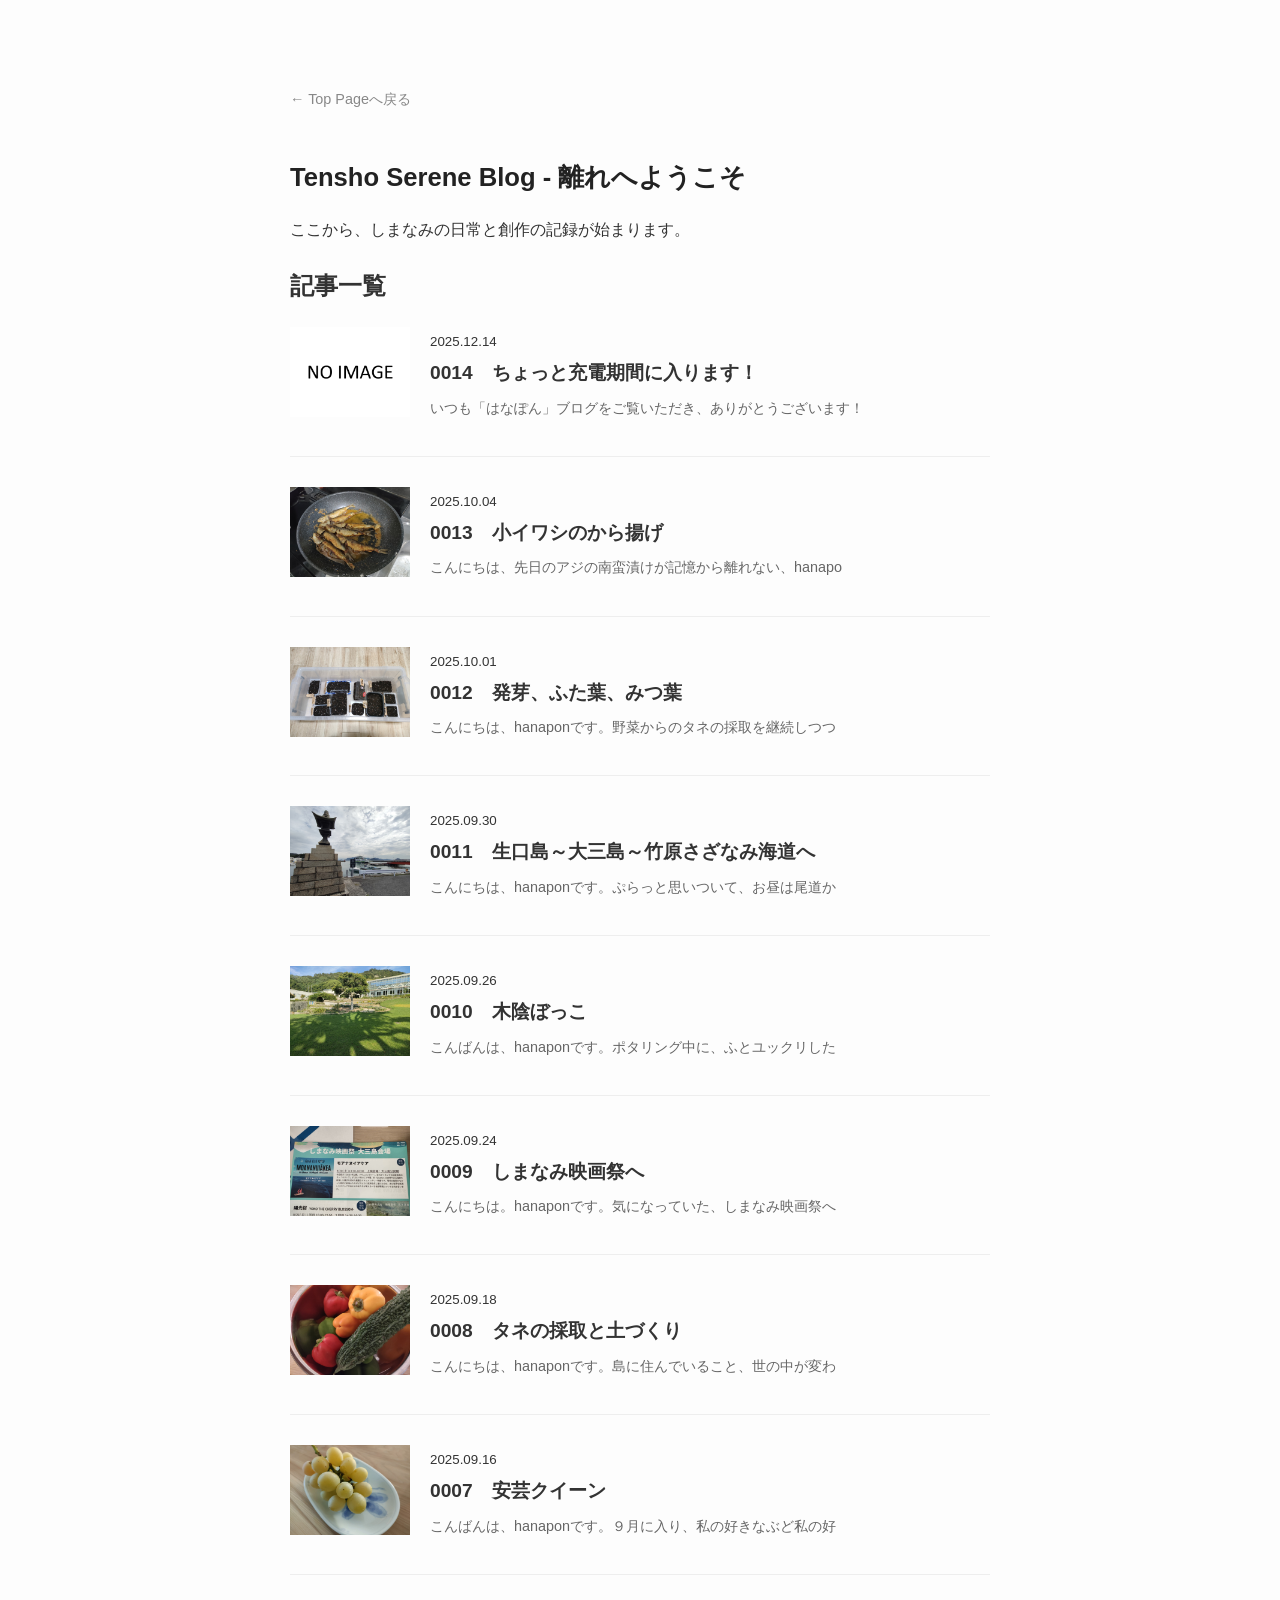
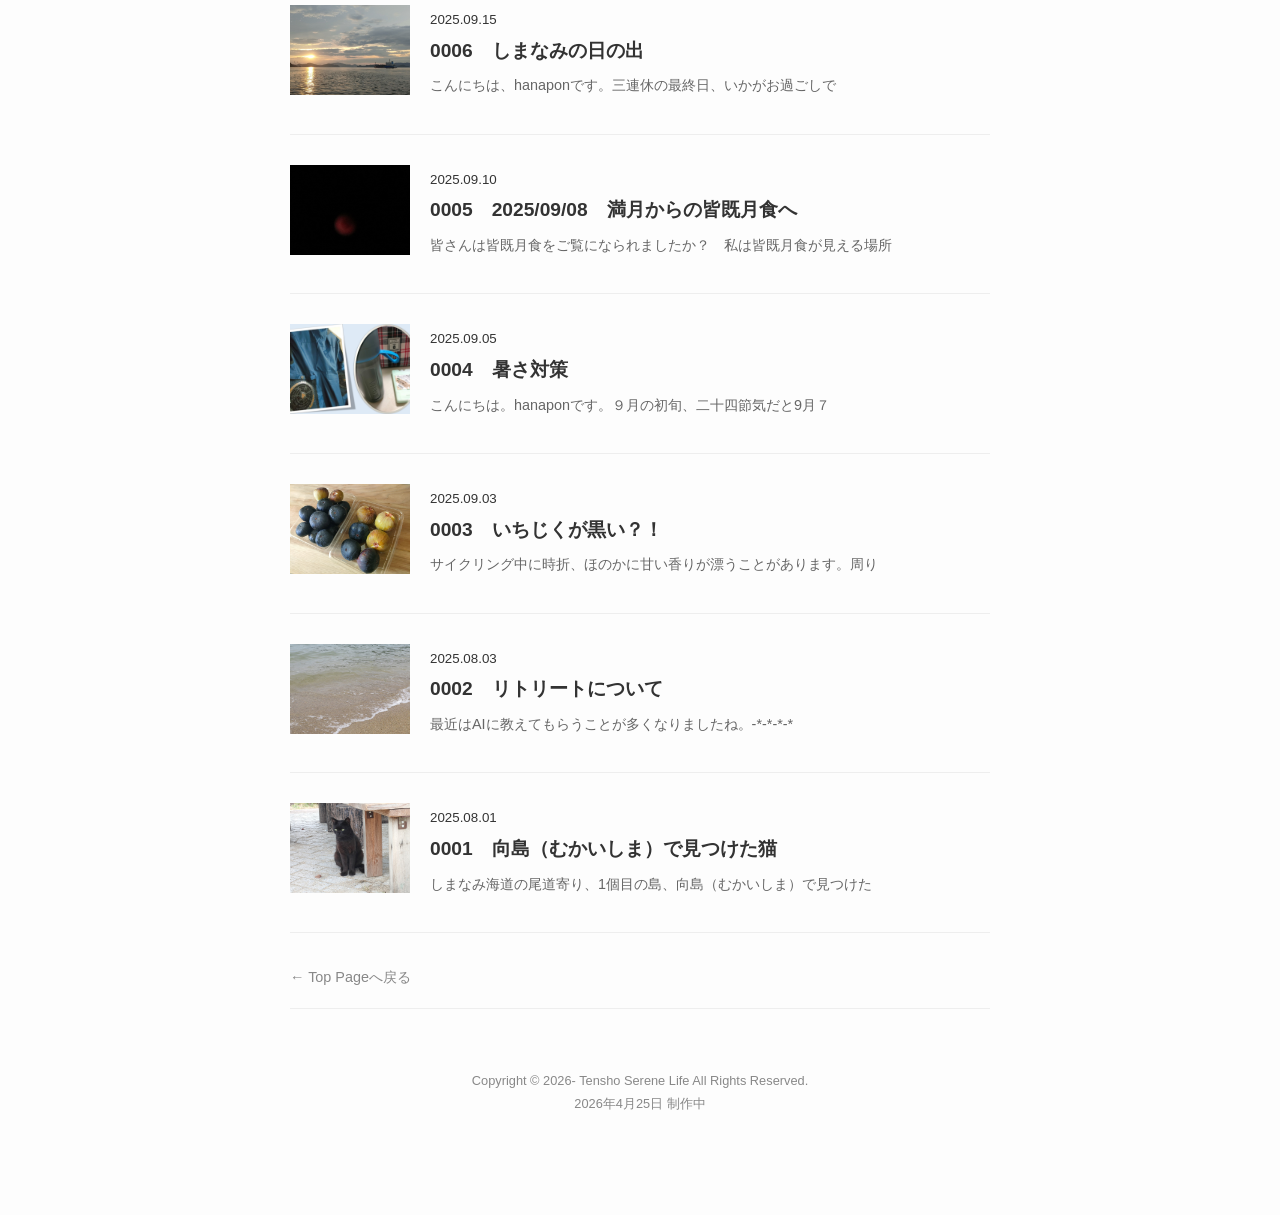
==== index.html @ 2a99be7c "Add files via upload 離れ" ====
<!DOCTYPE html>
<html lang="ja">
<head>
    <meta charset="UTF-8">
　　<meta name="viewport" content="width=device-width, initial-scale=1.0">
    <link href="style.css" rel="stylesheet" type="text/css">
    <title>Tensho Serene Blog</title>
</head>
<style>
        /* スマートに見せるための魔法のスパイス */
        body {
            font-family: "Helvetica Neue", Arial, "Hiragino Kaku Gothic ProN", "Hiragino Sans", Meiryo, sans-serif;
            line-height: 1.8;
            color: #333;
            max-width: 700px; /* 横幅を制限して読みやすくします */
            margin: 0 auto;    /* 画面の真ん中に寄せます */
            padding: 40px 20px;
            background-color: #fdfdfd;
        }
        header a { text-decoration: none; color: #888; font-size: 0.9em; }
        h1 { font-size: 1.6em; margin: 40px 0 10px; color: #222; }
        time { color: #999; font-size: 0.9em; }
        .post-image { 
            width: 100%; 
            height: auto; 
            border-radius: 8px; /* 角を少し丸くして柔らかい印象に */
            margin: 30px 0;
            box-shadow: 0 4px 15px rgba(0,0,0,0.05); /* 軽い影で浮かび上がらせます */
        }
        .content { margin-top: 30px; letter-spacing: 0.05em; }
    </style>
<body>
        <header>
        <p><a href="https://tensho-serene-life.vercel.app/">← Top Pageへ戻る</a></p>
    </header>
    <h1>Tensho Serene Blog - 離れへようこそ</h1>
   <p>ここから、しまなみの日常と創作の記録が始まります。
    <section>
    <h2>記事一覧</h2>
    <ul style="list-style: none; padding: 0;">
        <li style="margin-bottom: 30px; border-bottom: 1px solid #eee; padding-bottom: 20px; display: flex; align-items: start;">
            <img src="images/NO IMAGE.jpg" alt="NO IMAGE" style="width: 120px; height: 90px; object-fit: cover; margin-right: 20px;">
            <div>
                <small>2025.12.14</small><br>
                <a href="posts/article14.html" style="font-size: 1.2em; font-weight: bold; text-decoration: none; color: #333;">0014　ちょっと充電期間に入ります！</a>
                <p style="color: #666; font-size: 0.9em; margin-top: 5px;">
                    いつも「はなぽん」ブログをご覧いただき、ありがとうございます！
                </p>
            </div>
        </li>
        </ul>    <ul style="list-style: none; padding: 0;">
        <li style="margin-bottom: 30px; border-bottom: 1px solid #eee; padding-bottom: 20px; display: flex; align-items: start;">
            <img src="images/IMG20251003.jpg" alt="コイワシ" style="width: 120px; height: 90px; object-fit: cover; margin-right: 20px;">
            <div>
                <small>2025.10.04</small><br>
                <a href="posts/article13.html" style="font-size: 1.2em; font-weight: bold; text-decoration: none; color: #333;">0013　小イワシのから揚げ</a>
                <p style="color: #666; font-size: 0.9em; margin-top: 5px;">
                    こんにちは、先日のアジの南蛮漬けが記憶から離れない、hanapo
                </p>
            </div>
        </li>
        </ul>    <ul style="list-style: none; padding: 0;">
        <li style="margin-bottom: 30px; border-bottom: 1px solid #eee; padding-bottom: 20px; display: flex; align-items: start;">
            <img src="images/IMG20250925a.jpg" alt="発芽" style="width: 120px; height: 90px; object-fit: cover; margin-right: 20px;">
            <div>
                <small>2025.10.01</small><br>
                <a href="posts/article12.html" style="font-size: 1.2em; font-weight: bold; text-decoration: none; color: #333;">0012　発芽、ふた葉、みつ葉</a>
                <p style="color: #666; font-size: 0.9em; margin-top: 5px;">
                    こんにちは、hanaponです。野菜からのタネの採取を継続しつつ
                </p>
            </div>
        </li>
        </ul>    <ul style="list-style: none; padding: 0;">
        <li style="margin-bottom: 30px; border-bottom: 1px solid #eee; padding-bottom: 20px; display: flex; align-items: start;">
            <img src="images/IMG2025092713.jpg" alt="忠海港" style="width: 120px; height: 90px; object-fit: cover; margin-right: 20px;">
            <div>
                <small>2025.09.30</small><br>
                <a href="posts/article11.html" style="font-size: 1.2em; font-weight: bold; text-decoration: none; color: #333;">0011　生口島～大三島～竹原さざなみ海道へ</a>
                <p style="color: #666; font-size: 0.9em; margin-top: 5px;">
                    こんにちは、hanaponです。ぷらっと思いついて、お昼は尾道か
                </p>
            </div>
        </li>
        </ul>    <ul style="list-style: none; padding: 0;">
        <li style="margin-bottom: 30px; border-bottom: 1px solid #eee; padding-bottom: 20px; display: flex; align-items: start;">
            <img src="images/IMG202509266.jpg" alt="木陰" style="width: 120px; height: 90px; object-fit: cover; margin-right: 20px;">
            <div>
                <small>2025.09.26</small><br>
                <a href="posts/article10.html" style="font-size: 1.2em; font-weight: bold; text-decoration: none; color: #333;">0010　木陰ぼっこ</a>
                <p style="color: #666; font-size: 0.9em; margin-top: 5px;">
                    こんばんは、hanaponです。ポタリング中に、ふとユックリした
                </p>
            </div>
        </li>
        </ul>    <ul style="list-style: none; padding: 0;">
        <li style="margin-bottom: 30px; border-bottom: 1px solid #eee; padding-bottom: 20px; display: flex; align-items: start;">
            <img src="images/IMG20250921.jpg" alt="映画パンフ" style="width: 120px; height: 90px; object-fit: cover; margin-right: 20px;">
            <div>
                <small>2025.09.24</small><br>
                <a href="posts/article09.html" style="font-size: 1.2em; font-weight: bold; text-decoration: none; color: #333;">0009　しまなみ映画祭へ</a>
                <p style="color: #666; font-size: 0.9em; margin-top: 5px;">
                    こんにちは。hanaponです。気になっていた、しまなみ映画祭へ
                </p>
            </div>
        </li>
        </ul>    <ul style="list-style: none; padding: 0;">
        <li style="margin-bottom: 30px; border-bottom: 1px solid #eee; padding-bottom: 20px; display: flex; align-items: start;">
            <img src="images/IMG202509182.jpg" alt="野菜の種" style="width: 120px; height: 90px; object-fit: cover; margin-right: 20px;">
            <div>
                <small>2025.09.18</small><br>
                <a href="posts/article08.html" style="font-size: 1.2em; font-weight: bold; text-decoration: none; color: #333;">0008　タネの採取と土づくり</a>
                <p style="color: #666; font-size: 0.9em; margin-top: 5px;">
                    こんにちは、hanaponです。島に住んでいること、世の中が変わ
                </p>
            </div>
        </li>
        </ul>    <ul style="list-style: none; padding: 0;">
        <li style="margin-bottom: 30px; border-bottom: 1px solid #eee; padding-bottom: 20px; display: flex; align-items: start;">
            <img src="images/IMG20250915.jpg" alt="安芸クイーン" style="width: 120px; height: 90px; object-fit: cover; margin-right: 20px;">
            <div>
                <small>2025.09.16</small><br>
                <a href="posts/article07.html" style="font-size: 1.2em; font-weight: bold; text-decoration: none; color: #333;">0007　安芸クイーン</a>
                <p style="color: #666; font-size: 0.9em; margin-top: 5px;">
                    こんばんは、hanaponです。９月に入り、私の好きなぶど私の好
                </p>
            </div>
        </li>
        </ul>    <ul style="list-style: none; padding: 0;">
        <li style="margin-bottom: 30px; border-bottom: 1px solid #eee; padding-bottom: 20px; display: flex; align-items: start;">
            <img src="images/IMG20250914.jpg" alt="しまなみの日の出" style="width: 120px; height: 90px; object-fit: cover; margin-right: 20px;">
            <div>
                <small>2025.09.15</small><br>
                <a href="posts/article06.html" style="font-size: 1.2em; font-weight: bold; text-decoration: none; color: #333;">0006　しまなみの日の出</a>
                <p style="color: #666; font-size: 0.9em; margin-top: 5px;">
                    こんにちは、hanaponです。三連休の最終日、いかがお過ごしで
                </p>
            </div>
        </li>
        </ul>    <ul style="list-style: none; padding: 0;">
        <li style="margin-bottom: 30px; border-bottom: 1px solid #eee; padding-bottom: 20px; display: flex; align-items: start;">
            <img src="images/IMG_202509081331.jpg" alt="天体鑑賞" style="width: 120px; height: 90px; object-fit: cover; margin-right: 20px;">
            <div>
                <small>2025.09.10</small><br>
                <a href="posts/article05.html" style="font-size: 1.2em; font-weight: bold; text-decoration: none; color: #333;">0005　2025/09/08　満月からの皆既月食へ</a>
                <p style="color: #666; font-size: 0.9em; margin-top: 5px;">
                    皆さんは皆既月食をご覧になられましたか？　私は皆既月食が見える場所
                </p>
            </div>
        </li>
        </ul>    <ul style="list-style: none; padding: 0;">
        <li style="margin-bottom: 30px; border-bottom: 1px solid #eee; padding-bottom: 20px; display: flex; align-items: start;">
            <img src="images/IMG20250905.jpg" alt="暑さと寒さ対策" style="width: 120px; height: 90px; object-fit: cover; margin-right: 20px;">
            <div>
                <small>2025.09.05</small><br>
                <a href="posts/article04.html" style="font-size: 1.2em; font-weight: bold; text-decoration: none; color: #333;">0004　暑さ対策</a>
                <p style="color: #666; font-size: 0.9em; margin-top: 5px;">
                    こんにちは。hanaponです。９月の初旬、二十四節気だと9月７
                </p>
            </div>
        </li>
        </ul>
    <ul style="list-style: none; padding: 0;">
        <li style="margin-bottom: 30px; border-bottom: 1px solid #eee; padding-bottom: 20px; display: flex; align-items: start;">
            <img src="images/IMG20250903114154.jpg" alt="いちじく" style="width: 120px; height: 90px; object-fit: cover; margin-right: 20px;">
            <div>
                <small>2025.09.03</small><br>
                <a href="posts/article03.html" style="font-size: 1.2em; font-weight: bold; text-decoration: none; color: #333;">0003　いちじくが黒い？！</a>
                <p style="color: #666; font-size: 0.9em; margin-top: 5px;">
                    サイクリング中に時折、ほのかに甘い香りが漂うことがあります。周り
                </p>
            </div>
        </li>
        </ul>
    <ul style="list-style: none; padding: 0;">
        <li style="margin-bottom: 30px; border-bottom: 1px solid #eee; padding-bottom: 20px; display: flex; align-items: start;">
            <img src="images/IMG_202508030822.jpg" alt="さざなみ" style="width: 120px; height: 90px; object-fit: cover; margin-right: 20px;">
            <div>
                <small>2025.08.03</small><br>
                <a href="posts/article02.html" style="font-size: 1.2em; font-weight: bold; text-decoration: none; color: #333;">0002　リトリートについて</a>
                <p style="color: #666; font-size: 0.9em; margin-top: 5px;">
                    最近はAIに教えてもらうことが多くなりましたね。-*-*-*-*
                </p>
            </div>
        </li>
        </ul>
    <ul style="list-style: none; padding: 0;">
        <li style="margin-bottom: 30px; border-bottom: 1px solid #eee; padding-bottom: 20px; display: flex; align-items: start;">
            <img src="images/IMG20250717125645.jpg" alt="猫" style="width: 120px; height: 90px; object-fit: cover; margin-right: 20px;">
            <div>
                <small>2025.08.01</small><br>
                <a href="posts/article01.html" style="font-size: 1.2em; font-weight: bold; text-decoration: none; color: #333;">0001　向島（むかいしま）で見つけた猫</a>
                <p style="color: #666; font-size: 0.9em; margin-top: 5px;">
                    しまなみ海道の尾道寄り、1個目の島、向島（むかいしま）で見つけた
                </p>
            </div>
        </li>
        </ul>
</section>
</p>
        <header>
        <p><a href="https://tensho-serene-life.vercel.app/">← Top Pageへ戻る</a></p>
    </header>
  <footer>
            <address>
                Copyright &copy; 2026- Tensho Serene Life All Rights Reserved.<br>
                2026年4月25日 制作中
            </address>
        </footer>
</body>
</html>
---- style.css ----
﻿/* --- Tensho Serene Blog: Modern Minimal Style --- */


footer {
  text-align: center;  /* 文字を中央に寄せます */
  padding: 60px 0;     /* 上下にゆとりを持たせます */
  border-top: 1px solid #eee; /* 控えめな線を引くと、終わりがハッキリして綺麗です */
  color: #888;         /* 少し薄めの色にすると「Serene」な印象になります */
  font-size: 0.8rem;   /* 少し小さめに */
}

footer address {
  font-style: normal;  /* 斜体を解除して、端正な印象に */
}

.post-navigation {
    display: flex;
    justify-content: space-between; /* 左右の端に配置し、真ん中を空ける魔法 */
    align-items: center;
    margin-top: 60px; /* 記事本文との距離をしっかり取る */
    padding-top: 30px;
    border-top: 1px solid #eee; /* 上に細い線を入れて境界をはっきりさせる */
}

.post-navigation a {
    text-decoration: none;
    color: #888;
    font-size: 0.9em;
    transition: color 0.3s; /* マウスを乗せた時にふわっと色を変える */
}

.post-navigation a:hover {
    color: #333; /* 触れた時に少し濃くする */
}
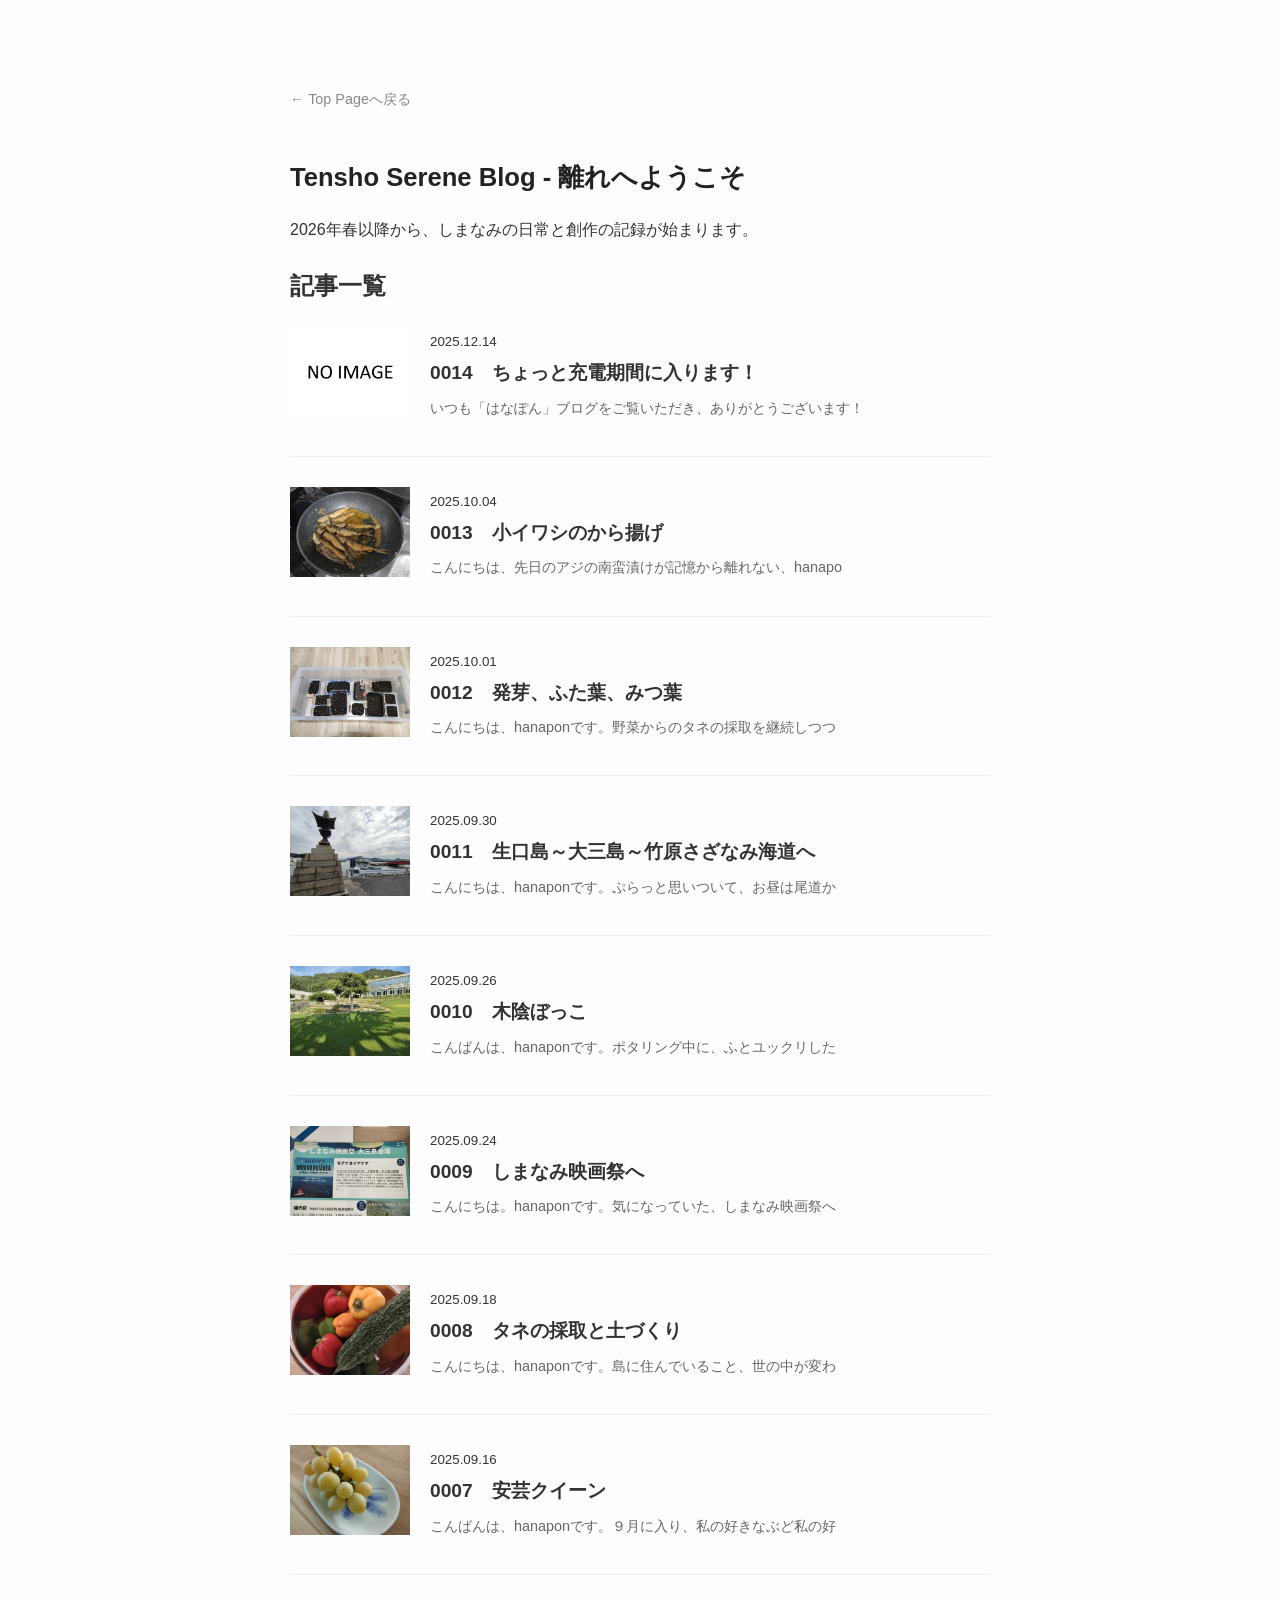
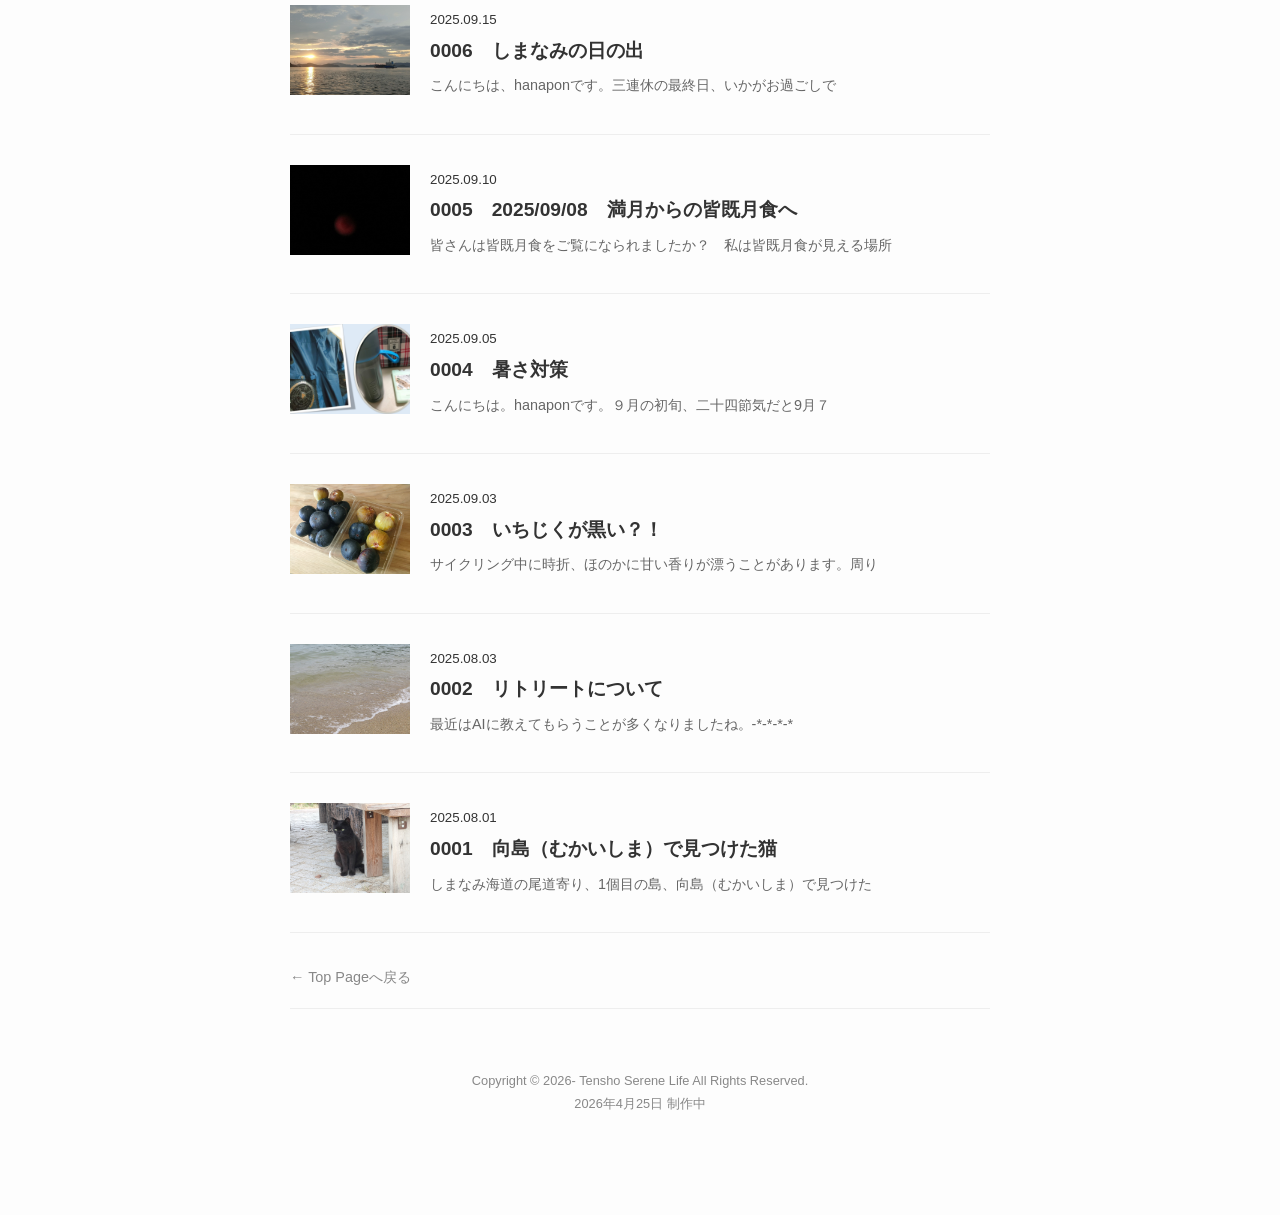
==== commit d53be2af: "Add files via upload" ====
--- a/index.html
+++ b/index.html
@@ -34,7 +34,7 @@
         <p><a href="https://tensho-serene-life.vercel.app/">← Top Pageへ戻る</a></p>
     </header>
     <h1>Tensho Serene Blog - 離れへようこそ</h1>
-   <p>ここから、しまなみの日常と創作の記録が始まります。
+   <p>2026年春以降から、しまなみの日常と創作の記録が始まります。
     <section>
     <h2>記事一覧</h2>
     <ul style="list-style: none; padding: 0;">
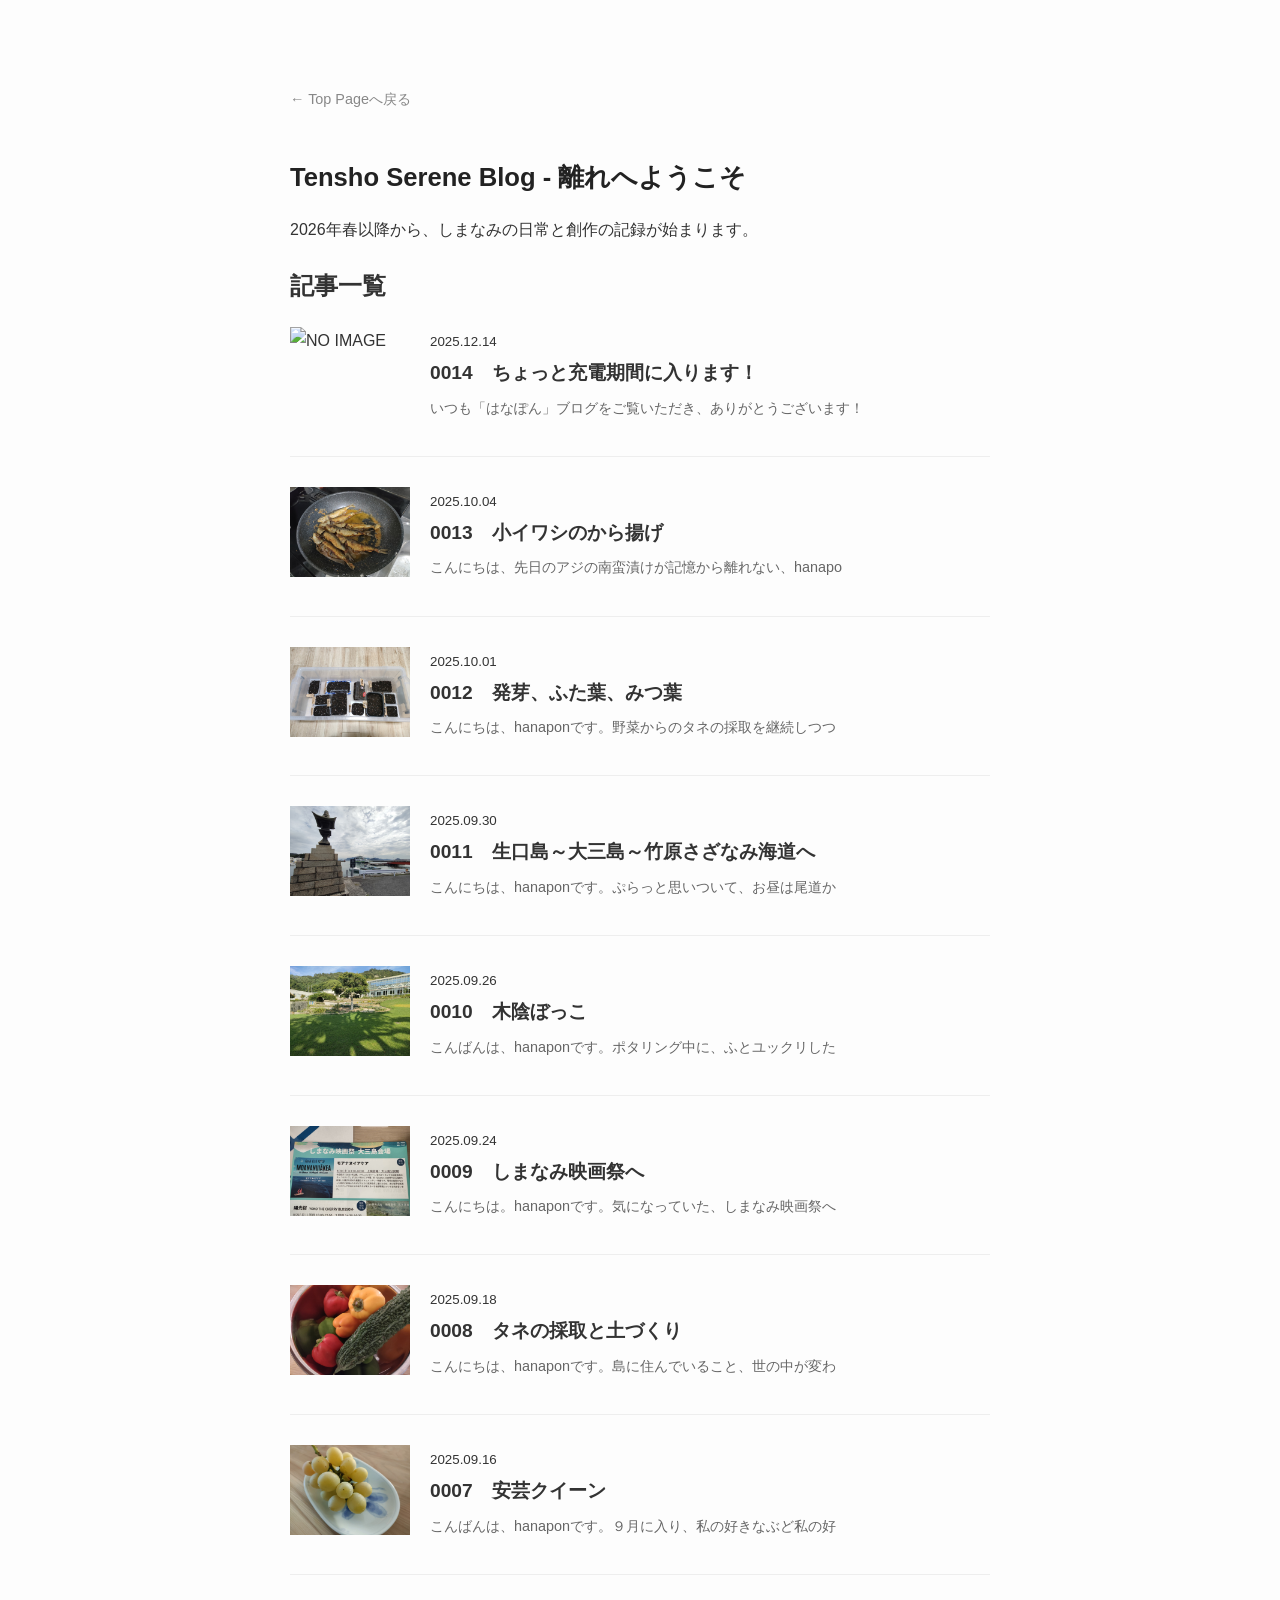
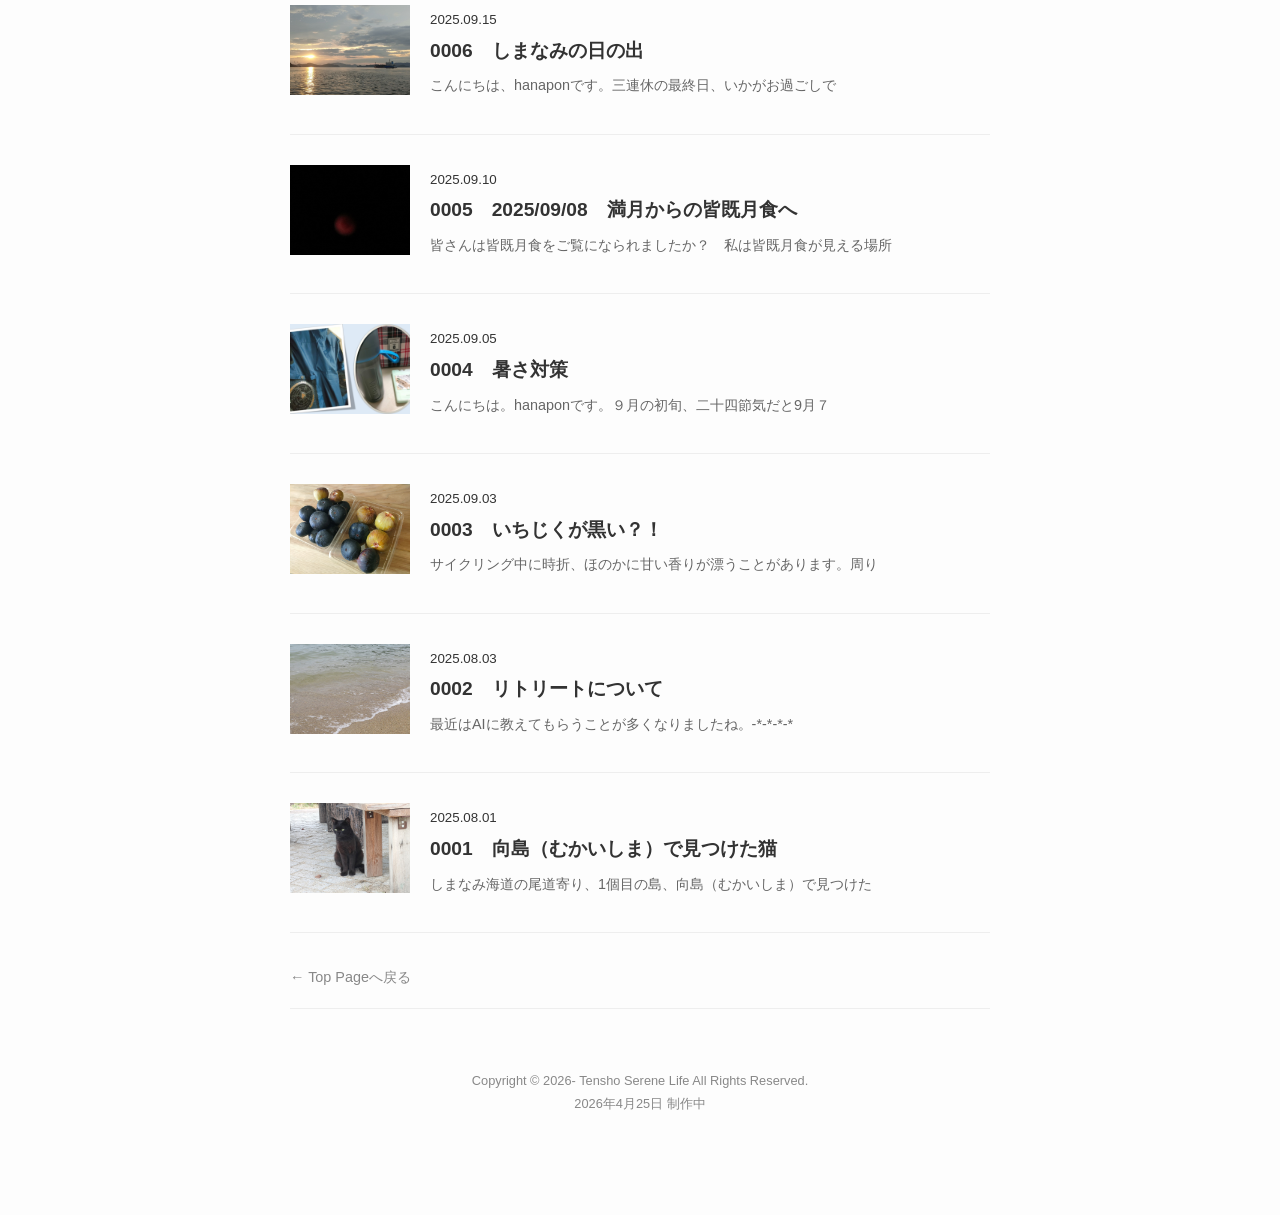
==== commit b66c0f70: "Add files via upload" ====
--- a/index.html
+++ b/index.html
@@ -39,7 +39,7 @@
     <h2>記事一覧</h2>
     <ul style="list-style: none; padding: 0;">
         <li style="margin-bottom: 30px; border-bottom: 1px solid #eee; padding-bottom: 20px; display: flex; align-items: start;">
-            <img src="images/NO IMAGE.jpg" alt="NO IMAGE" style="width: 120px; height: 90px; object-fit: cover; margin-right: 20px;">
+            <img src="images/IMG20251015115737jpg" alt="NO IMAGE" style="width: 120px; height: 90px; object-fit: cover; margin-right: 20px;">
             <div>
                 <small>2025.12.14</small><br>
                 <a href="posts/article14.html" style="font-size: 1.2em; font-weight: bold; text-decoration: none; color: #333;">0014　ちょっと充電期間に入ります！</a>
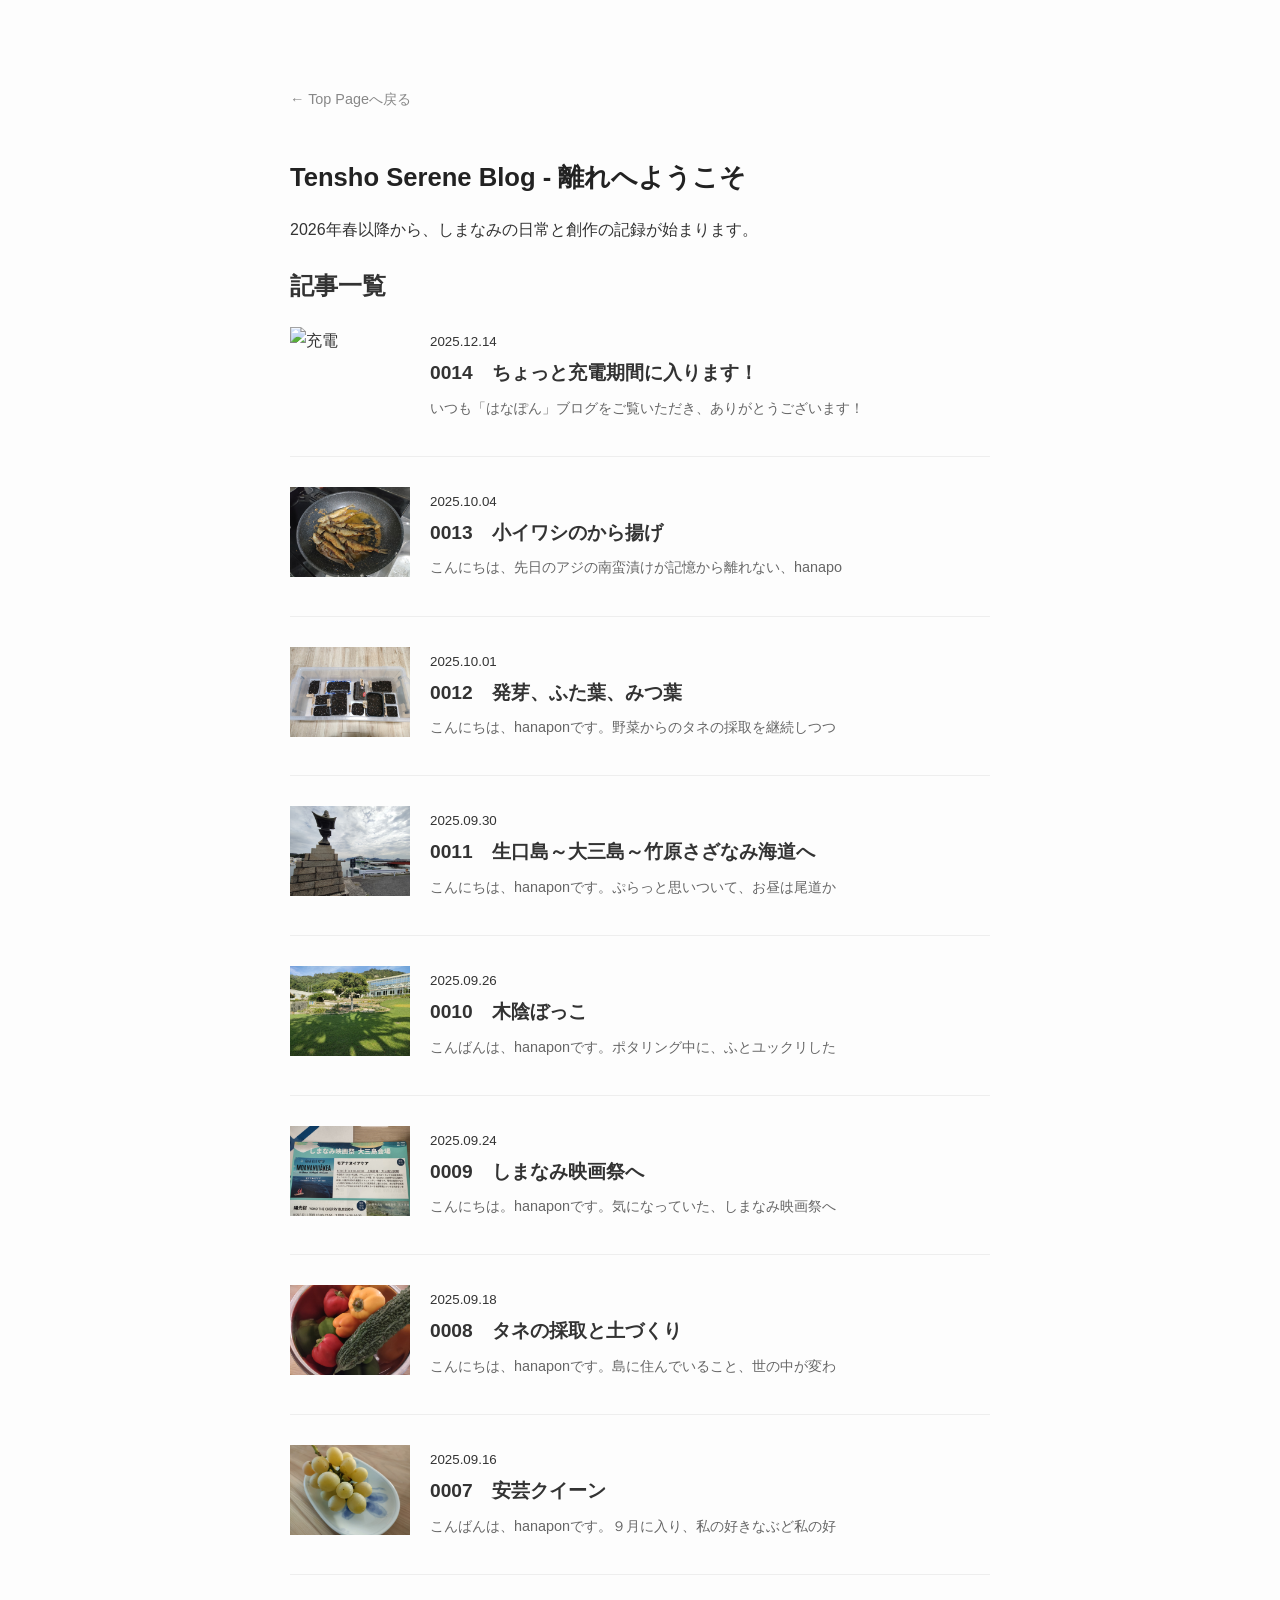
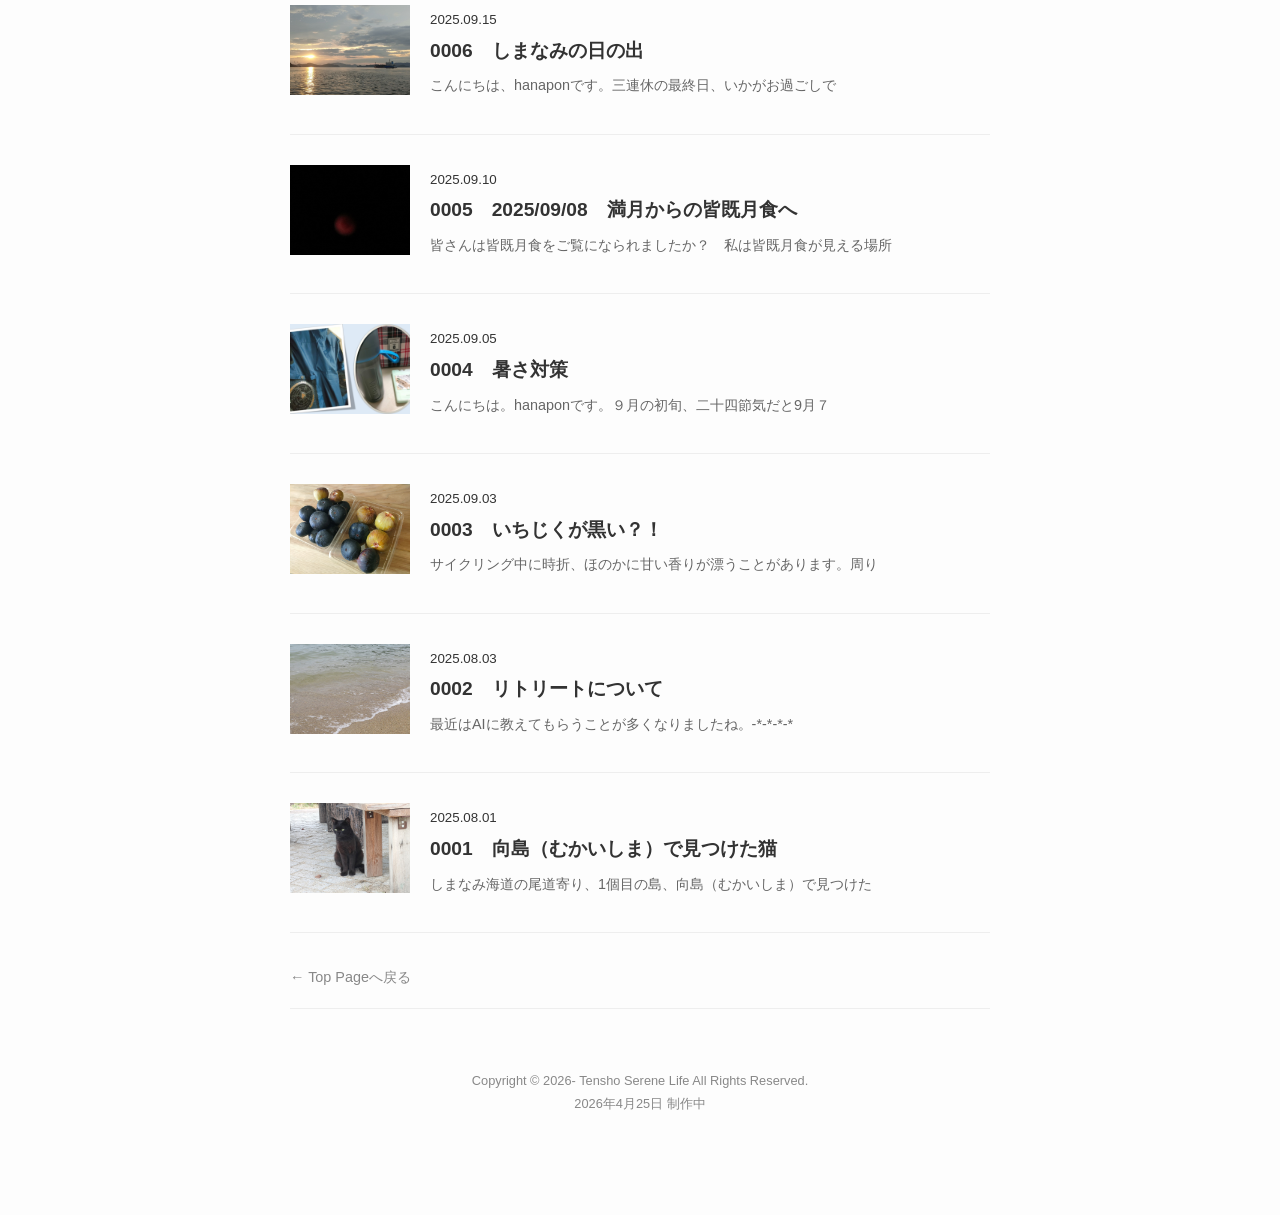
==== commit 0b06985a: "Add files via upload" ====
--- a/index.html
+++ b/index.html
@@ -39,7 +39,7 @@
     <h2>記事一覧</h2>
     <ul style="list-style: none; padding: 0;">
         <li style="margin-bottom: 30px; border-bottom: 1px solid #eee; padding-bottom: 20px; display: flex; align-items: start;">
-            <img src="images/IMG20251015115737jpg" alt="NO IMAGE" style="width: 120px; height: 90px; object-fit: cover; margin-right: 20px;">
+            <img src="images/IMG20251015115737jpg" alt="充電" style="width: 120px; height: 90px; object-fit: cover; margin-right: 20px;">
             <div>
                 <small>2025.12.14</small><br>
                 <a href="posts/article14.html" style="font-size: 1.2em; font-weight: bold; text-decoration: none; color: #333;">0014　ちょっと充電期間に入ります！</a>
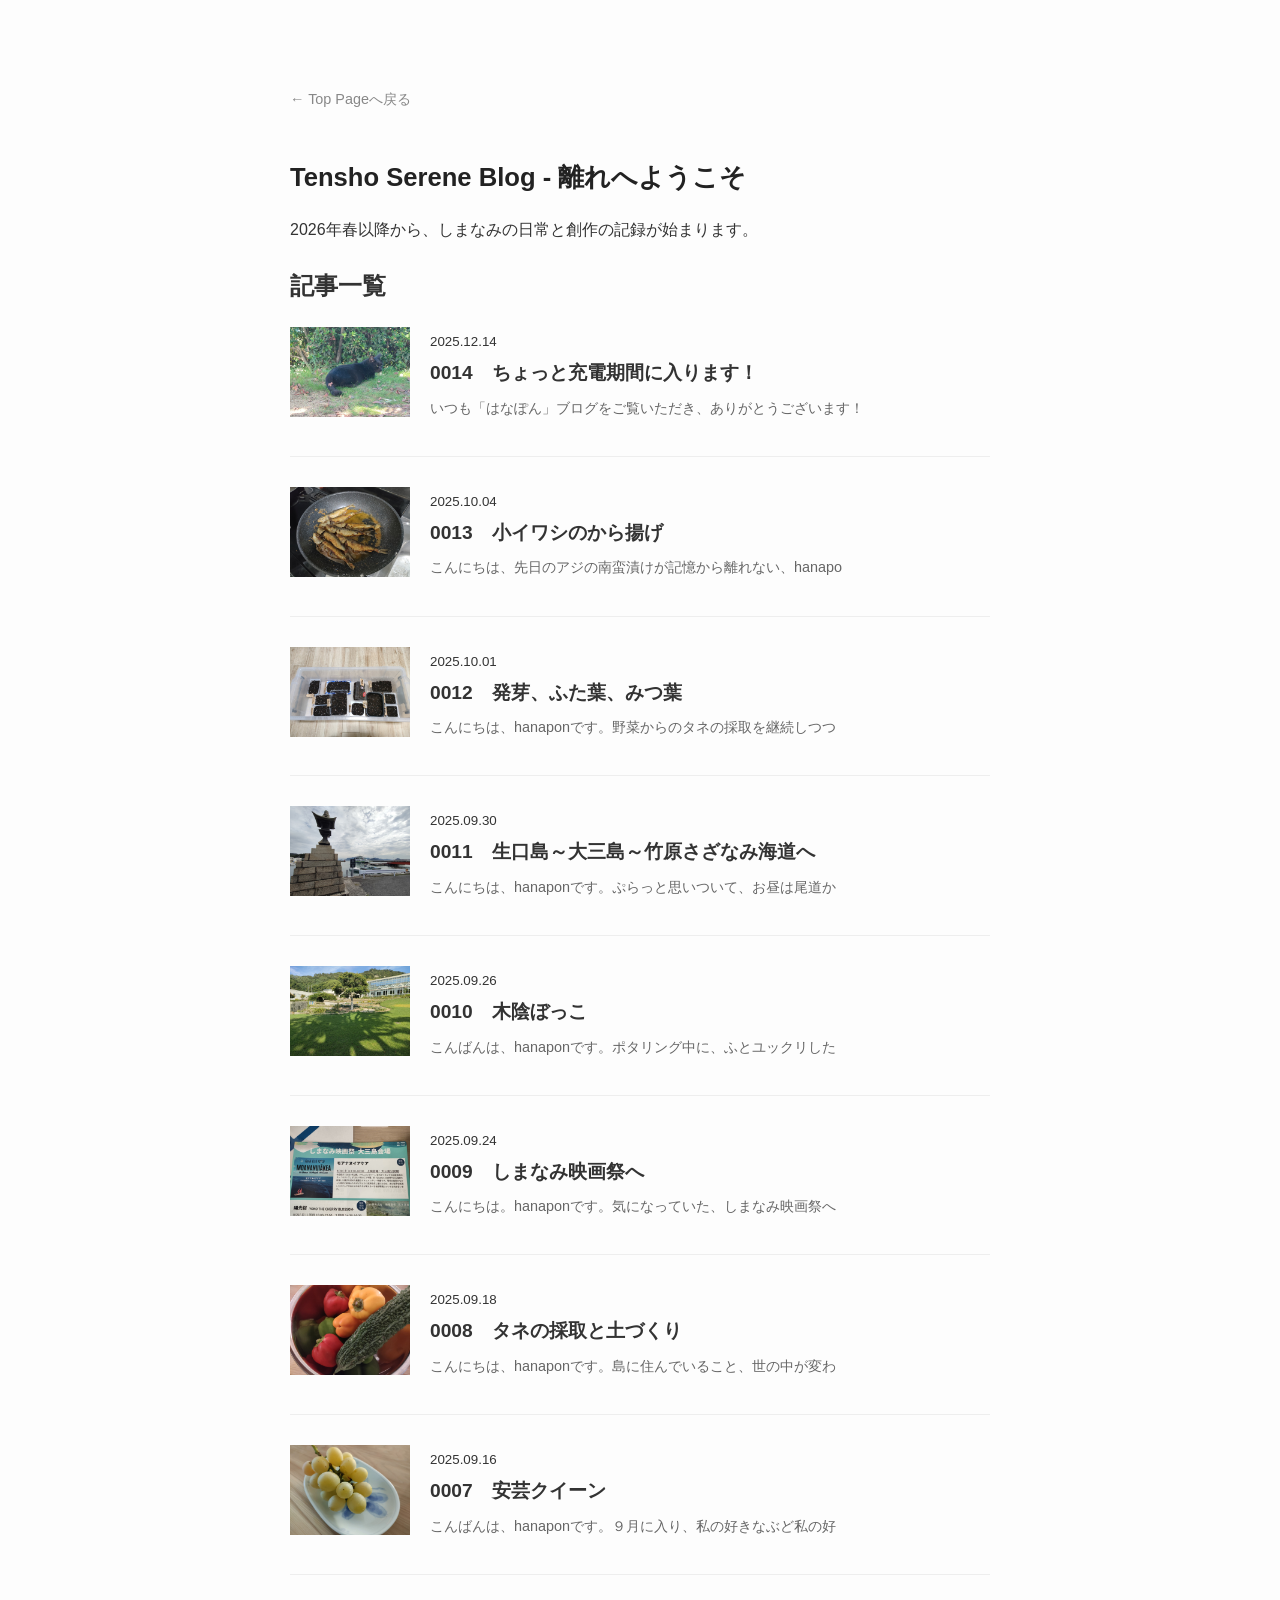
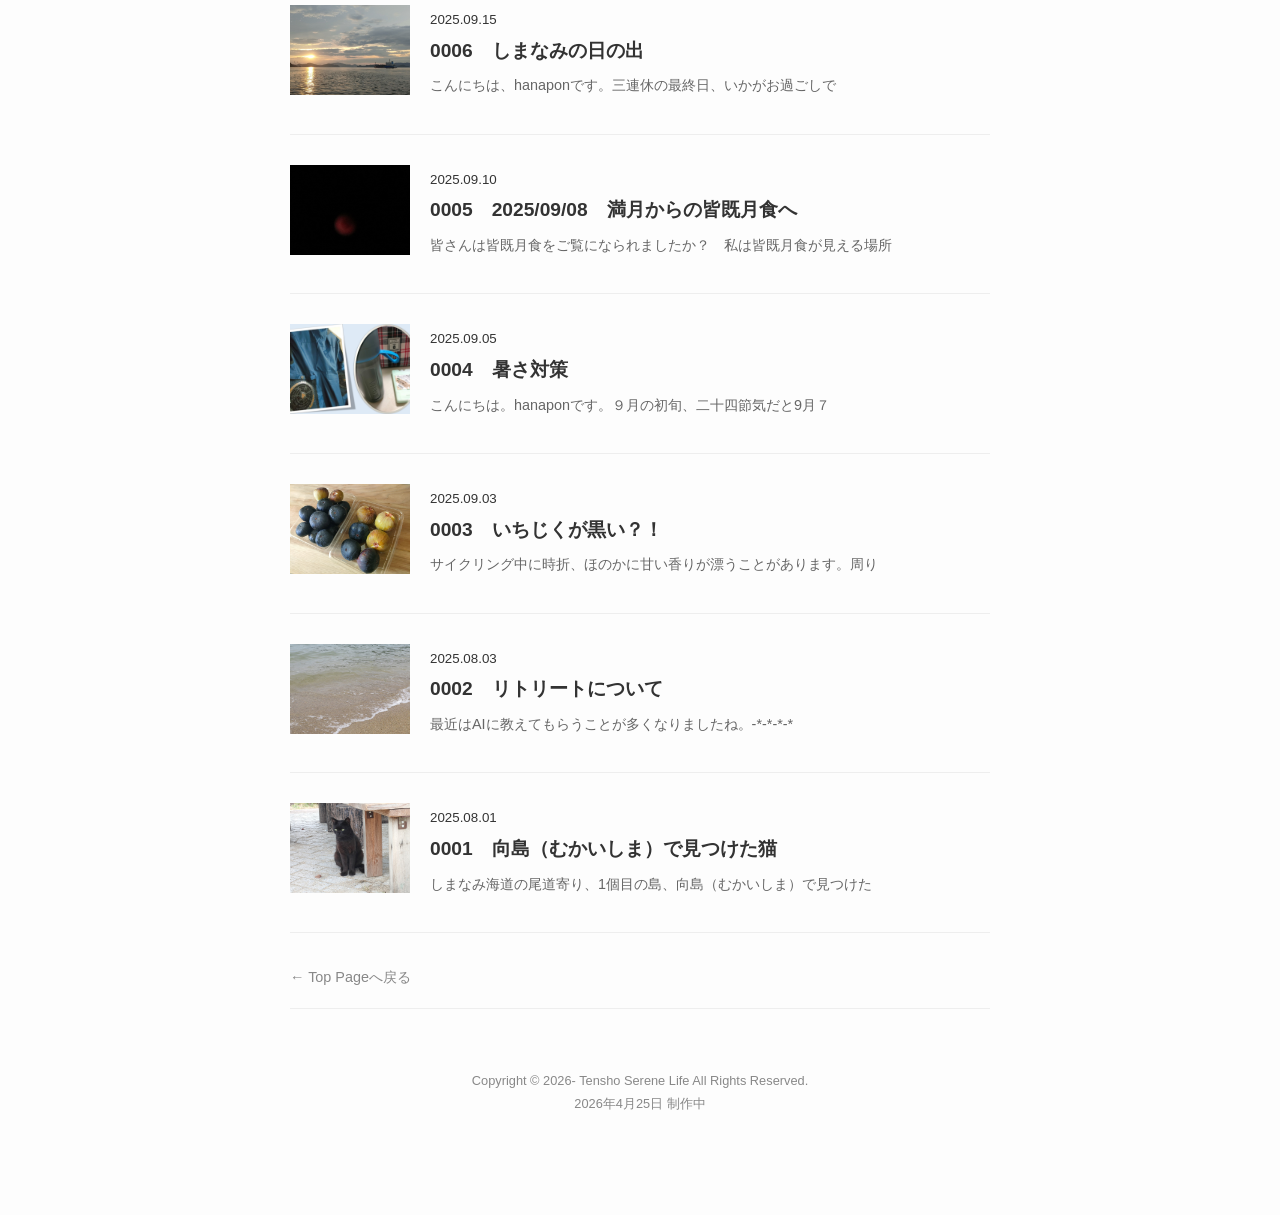
==== commit 8d1dc3af: "Add files via upload" ====
--- a/index.html
+++ b/index.html
@@ -39,7 +39,7 @@
     <h2>記事一覧</h2>
     <ul style="list-style: none; padding: 0;">
         <li style="margin-bottom: 30px; border-bottom: 1px solid #eee; padding-bottom: 20px; display: flex; align-items: start;">
-            <img src="images/IMG20251015115737jpg" alt="充電" style="width: 120px; height: 90px; object-fit: cover; margin-right: 20px;">
+            <img src="../images/IMG20251015115737.jpg" alt="充電" style="width: 120px; height: 90px; object-fit: cover; margin-right: 20px;">
             <div>
                 <small>2025.12.14</small><br>
                 <a href="posts/article14.html" style="font-size: 1.2em; font-weight: bold; text-decoration: none; color: #333;">0014　ちょっと充電期間に入ります！</a>
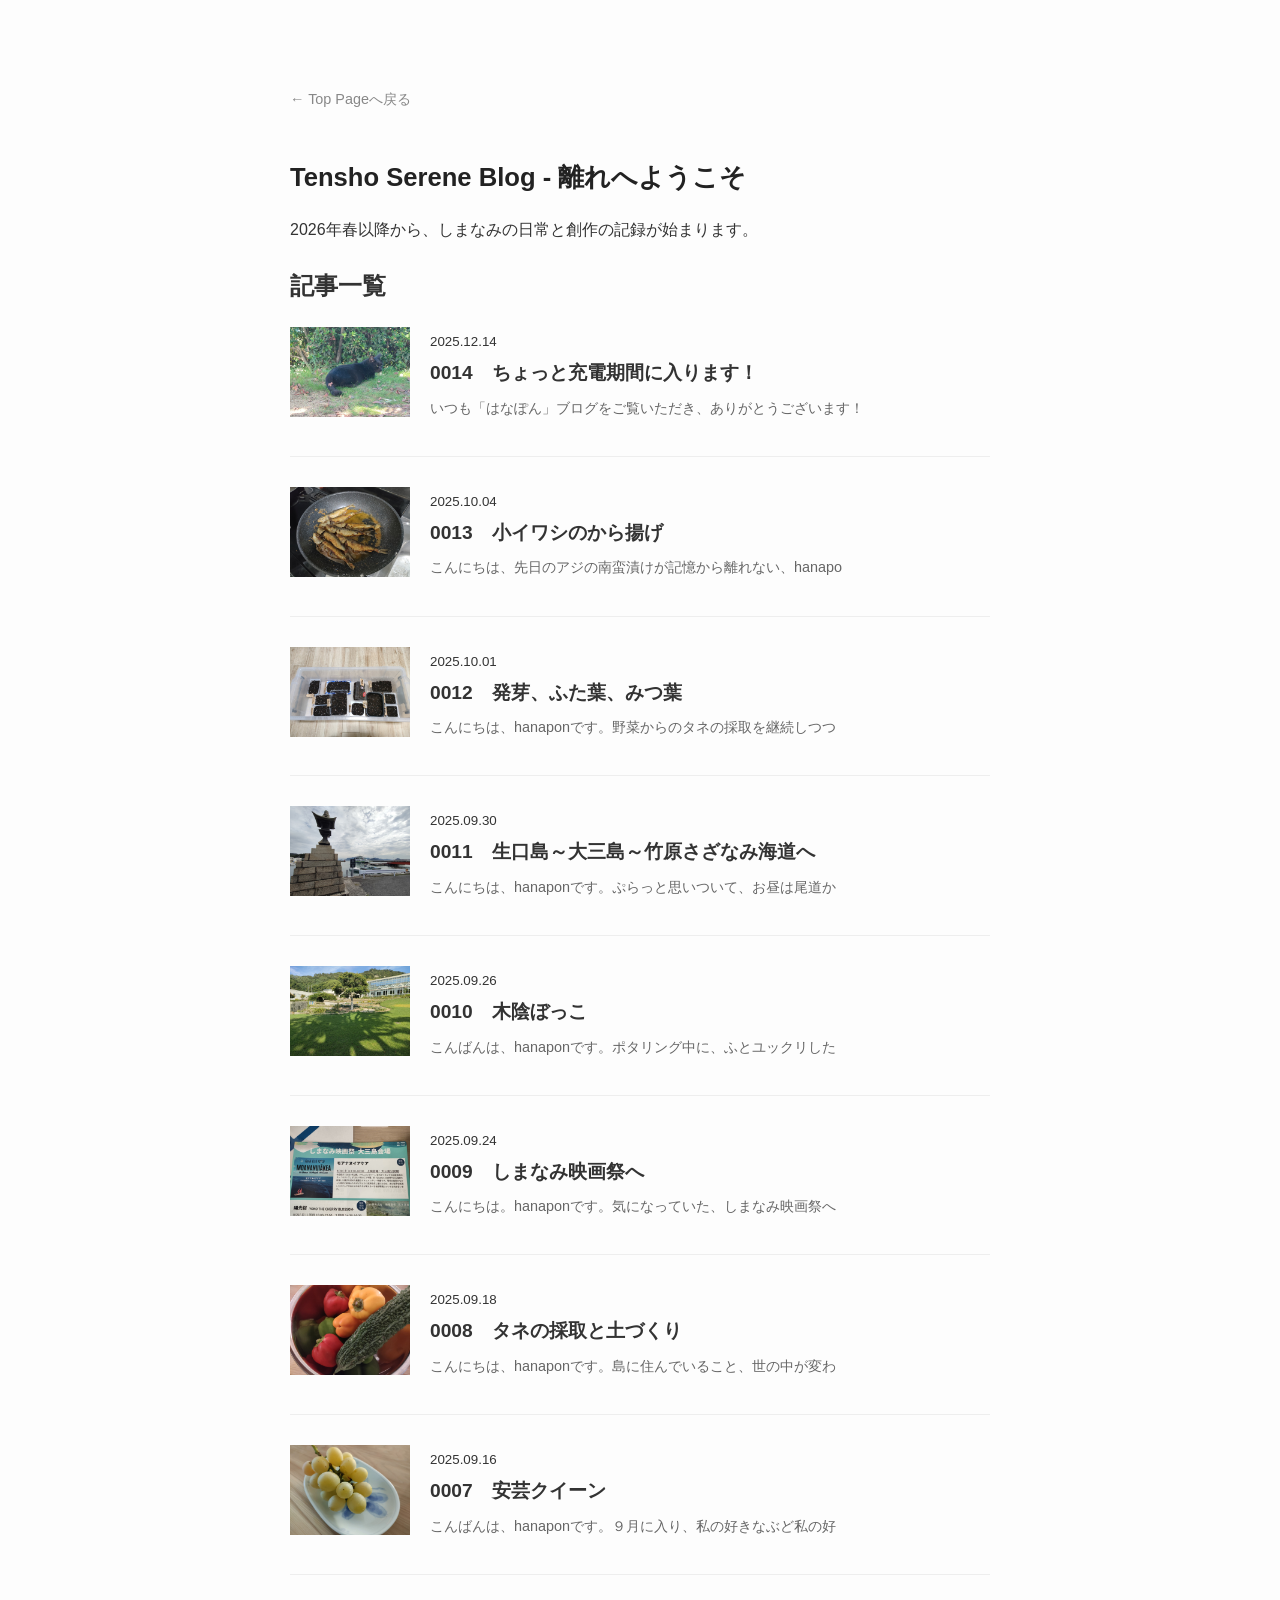
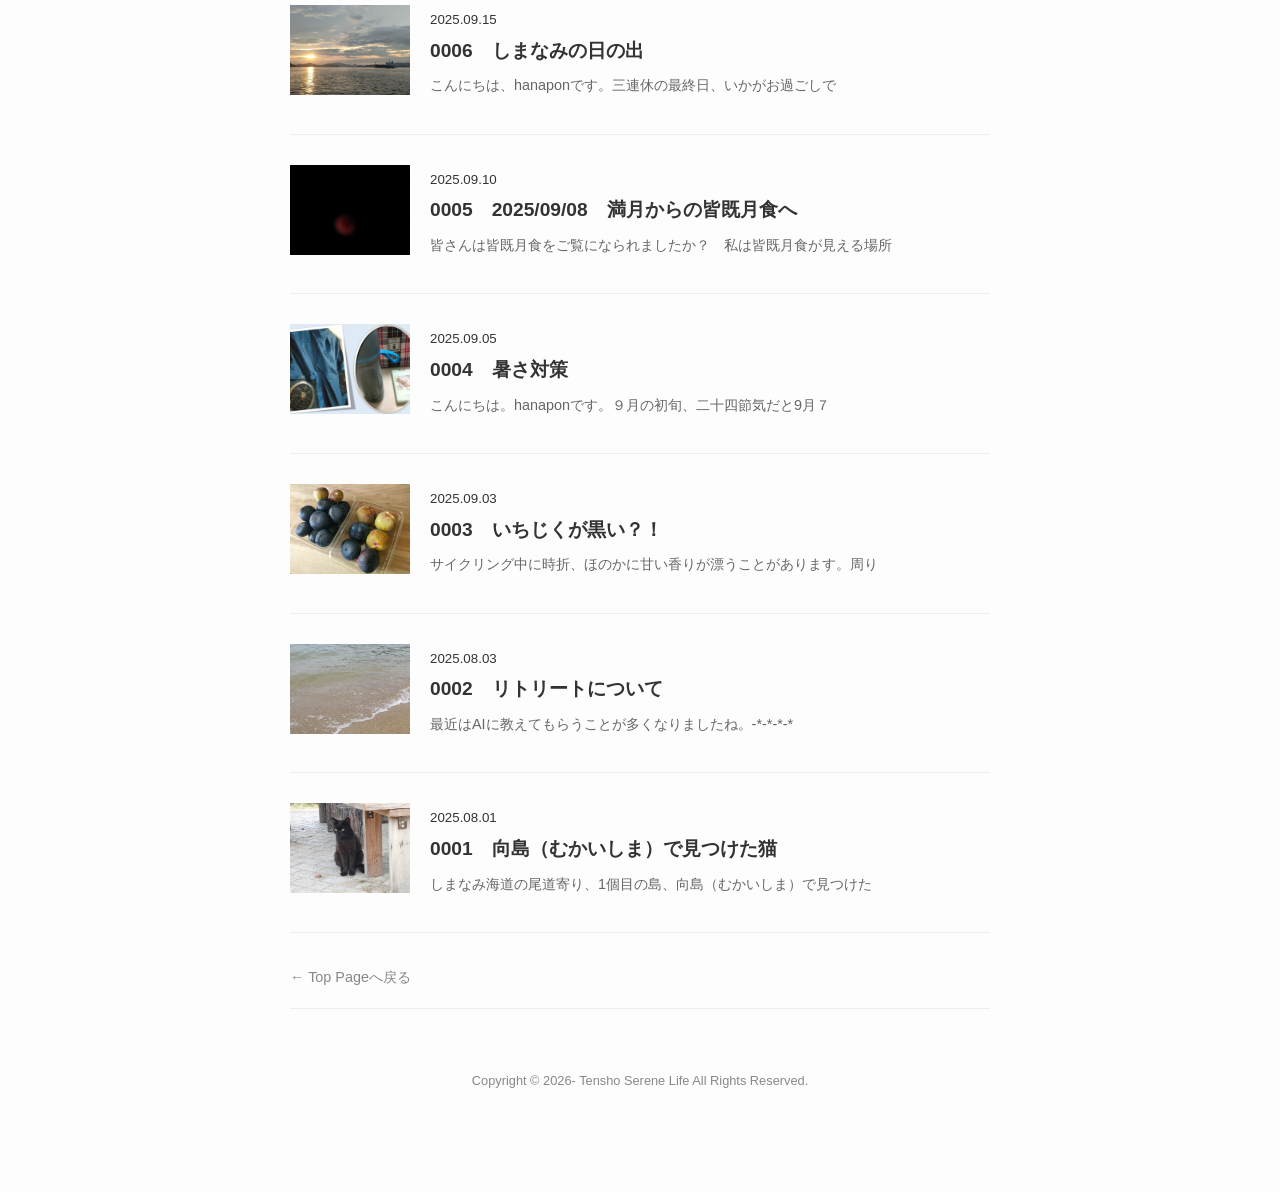
==== commit 48dbafa8: "Add files via upload" ====
--- a/index.html
+++ b/index.html
@@ -203,7 +203,6 @@
   <footer>
             <address>
                 Copyright &copy; 2026- Tensho Serene Life All Rights Reserved.<br>
-                2026年4月25日 制作中
             </address>
         </footer>
 </body>
